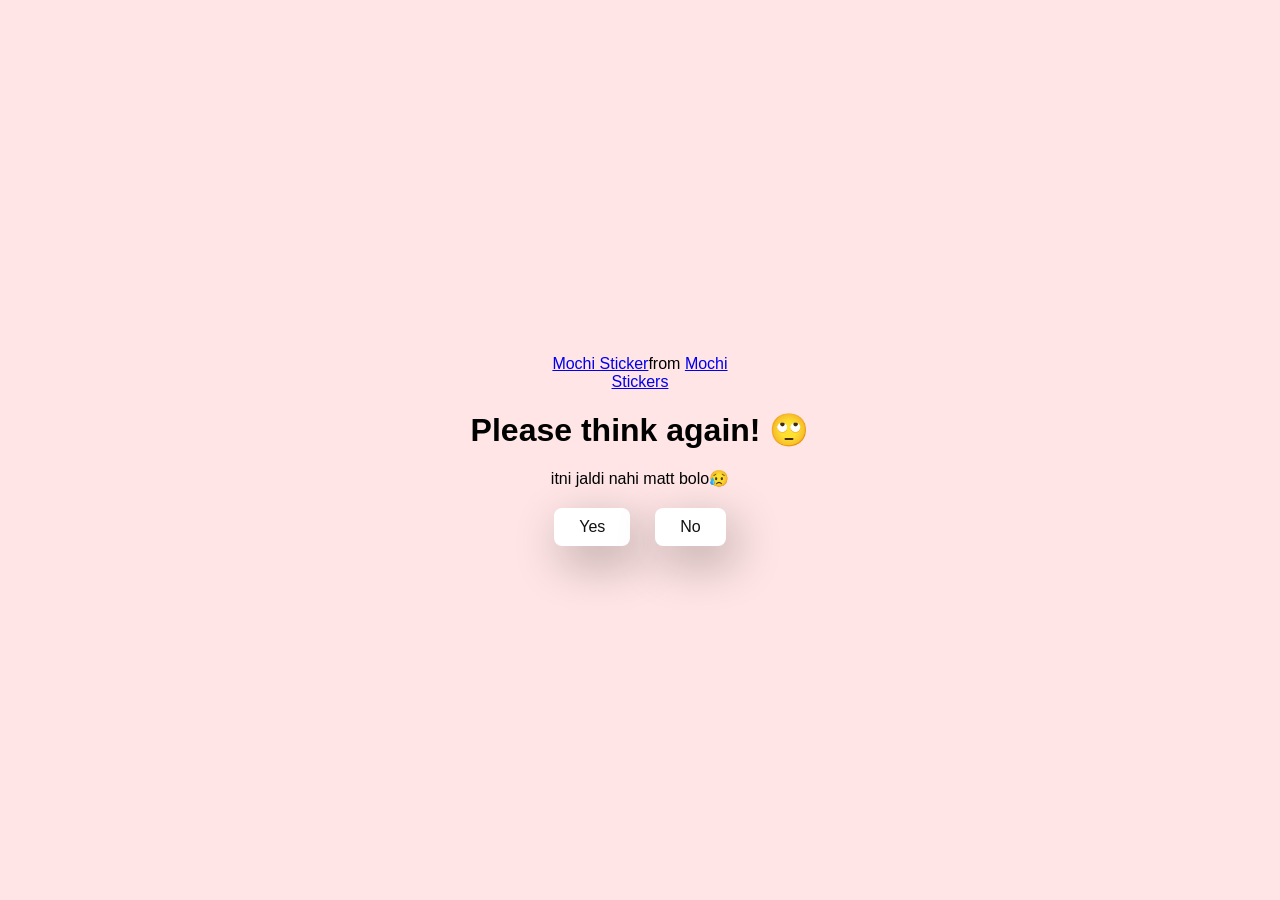
==== no1.html @ 81dd3039 "Update title in no1.html" ====
<!DOCTYPE html>
<html lang="en">
  <head>
    <meta charset="UTF-8" />
    <meta name="viewport" content="width=device-width, initial-scale=1.0" />
    <title>Why no..</title>

    <link rel="stylesheet" href="./style.css" />
  </head>
  <body>
    <div class="container">
      <div
        class="tenor-gif-embed"
        data-postid="22050818"
        data-share-method="host"
        data-aspect-ratio="1"
        data-width="100%"
      >
        <a href="https://tenor.com/view/mochi-gif-22050818">Mochi Sticker</a
        >from
        <a href="https://tenor.com/search/mochi-stickers">Mochi Stickers</a>
      </div>
      <script
        type="text/javascript"
        async
        src="https://tenor.com/embed.js"
      ></script>
      <h1>Please think again! 🙄</h1>
      <p>itni jaldi nahi matt bolo😥</p>

      <div class="btn">
        <a href="yes.html">Yes</a>
        <a href="no2.html">No</a>
      </div>
    </div>
  </body>
</html>
---- style.css ----
/* author - deepak tiwari */
* {
    margin: 0;
    padding: 0;
    box-sizing: border-box;
    font-family: sans-serif;
  }
  
  body {
    width: 100%;
    min-height: 100vh;
    display: flex;
    justify-content: center;
    align-items: center;
    background-color: #ffe5e5;
  }
  
  .container {
    display: flex;
    flex-direction: column;
    text-align: center;
    align-items: center;
    gap: 20px;
    max-width: 500px;
    margin: 20px;
  }
  
  .container .tenor-gif-embed {
    max-width: 200px;
  }
  
  .container .btn {
    display: flex;
    gap: 25px;
  }
  
  .btn a {
    text-decoration: none;
    color: #111;
    background: #fff;
    padding: 10px 25px;
    border-radius: 8px;
    box-shadow: 0.5rem 1rem 3rem hsl(0, 0%, 0%, 0.3);
  }
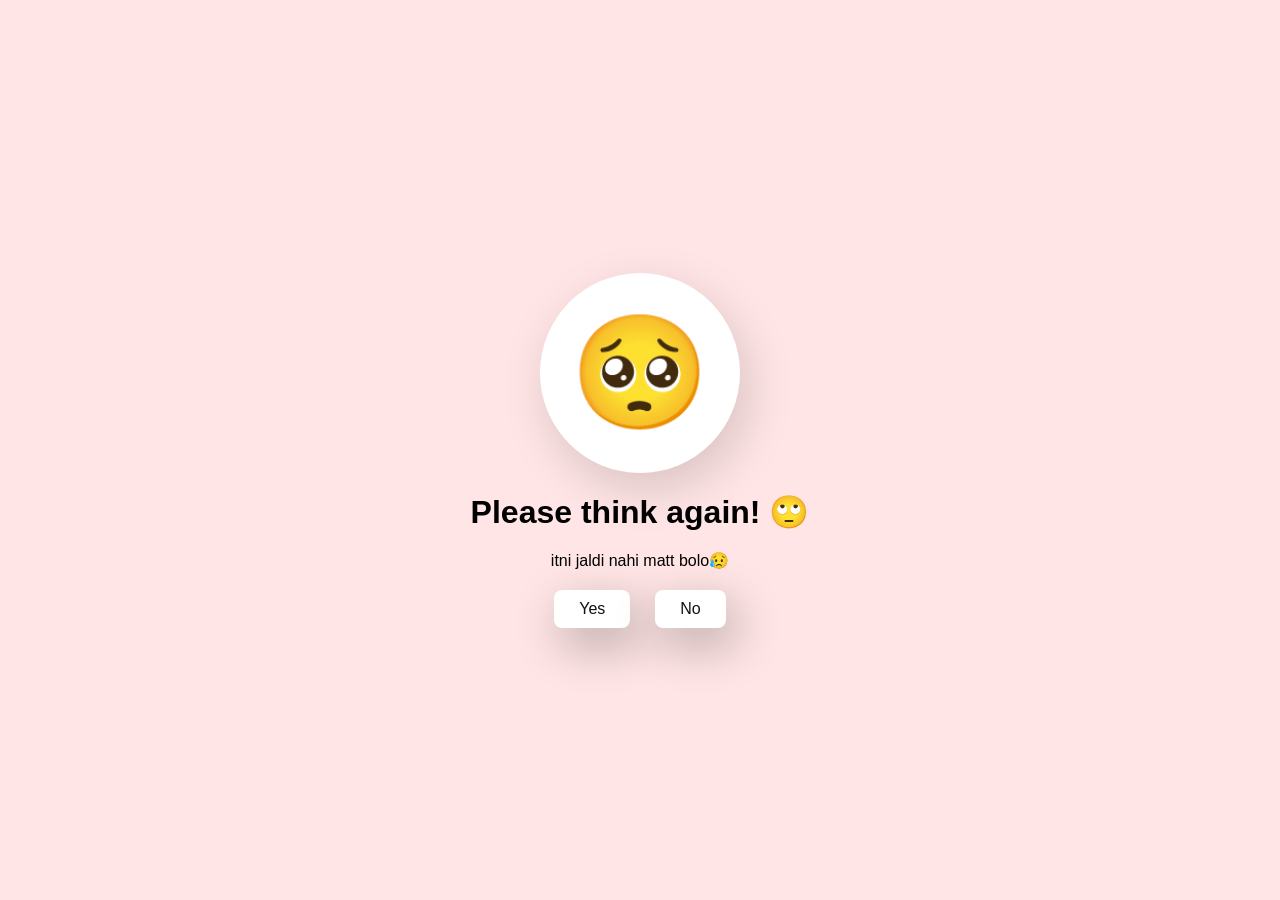
==== commit 594c58b8: "Remove slow Tenor embeds from initial page load" ====
--- a/no1.html
+++ b/no1.html
@@ -4,34 +4,17 @@
     <meta charset="UTF-8" />
     <meta name="viewport" content="width=device-width, initial-scale=1.0" />
     <title>Why no..</title>
-
     <link rel="stylesheet" href="./style.css" />
   </head>
   <body>
-    <div class="container">
-      <div
-        class="tenor-gif-embed"
-        data-postid="22050818"
-        data-share-method="host"
-        data-aspect-ratio="1"
-        data-width="100%"
-      >
-        <a href="https://tenor.com/view/mochi-gif-22050818">Mochi Sticker</a
-        >from
-        <a href="https://tenor.com/search/mochi-stickers">Mochi Stickers</a>
-      </div>
-      <script
-        type="text/javascript"
-        async
-        src="https://tenor.com/embed.js"
-      ></script>
+    <main class="container">
+      <div class="visual" role="img" aria-label="Cute animated heart">🥺</div>
       <h1>Please think again! 🙄</h1>
       <p>itni jaldi nahi matt bolo😥</p>
-
       <div class="btn">
         <a href="yes.html">Yes</a>
         <a href="no2.html">No</a>
       </div>
-    </div>
+    </main>
   </body>
 </html>
--- a/style.css
+++ b/style.css
@@ -1,44 +1,61 @@
-/* author - deepak tiwari */
+/* Keep the first render self-contained: no third-party embed or font requests. */
 * {
-    margin: 0;
-    padding: 0;
-    box-sizing: border-box;
-    font-family: sans-serif;
-  }
-  
-  body {
-    width: 100%;
-    min-height: 100vh;
-    display: flex;
-    justify-content: center;
-    align-items: center;
-    background-color: #ffe5e5;
-  }
-  
-  .container {
-    display: flex;
-    flex-direction: column;
-    text-align: center;
-    align-items: center;
-    gap: 20px;
-    max-width: 500px;
-    margin: 20px;
-  }
-  
-  .container .tenor-gif-embed {
-    max-width: 200px;
-  }
-  
-  .container .btn {
-    display: flex;
-    gap: 25px;
-  }
-  
-  .btn a {
-    text-decoration: none;
-    color: #111;
-    background: #fff;
-    padding: 10px 25px;
-    border-radius: 8px;
-    box-shadow: 0.5rem 1rem 3rem hsl(0, 0%, 0%, 0.3);
-  }+  margin: 0;
+  padding: 0;
+  box-sizing: border-box;
+  font-family: sans-serif;
+}
+
+body {
+  width: 100%;
+  min-height: 100vh;
+  display: flex;
+  justify-content: center;
+  align-items: center;
+  background-color: #ffe5e5;
+}
+
+.container {
+  display: flex;
+  flex-direction: column;
+  text-align: center;
+  align-items: center;
+  gap: 20px;
+  max-width: 500px;
+  margin: 20px;
+}
+
+.visual {
+  width: 200px;
+  height: 200px;
+  display: grid;
+  place-items: center;
+  border-radius: 50%;
+  background: #fff;
+  font-size: 7rem;
+  line-height: 1;
+  box-shadow: 0.5rem 1rem 3rem hsl(0 0% 0% / 0.15);
+  animation: pulse 1.8s ease-in-out infinite;
+}
+
+@keyframes pulse {
+  50% { transform: scale(1.06); }
+}
+
+.container .btn {
+  display: flex;
+  gap: 25px;
+}
+
+.btn a {
+  text-decoration: none;
+  color: #111;
+  background: #fff;
+  padding: 10px 25px;
+  border-radius: 8px;
+  box-shadow: 0.5rem 1rem 3rem hsl(0 0% 0% / 0.3);
+}
+
+@media (prefers-reduced-motion: reduce) {
+  .visual { animation: none; }
+}
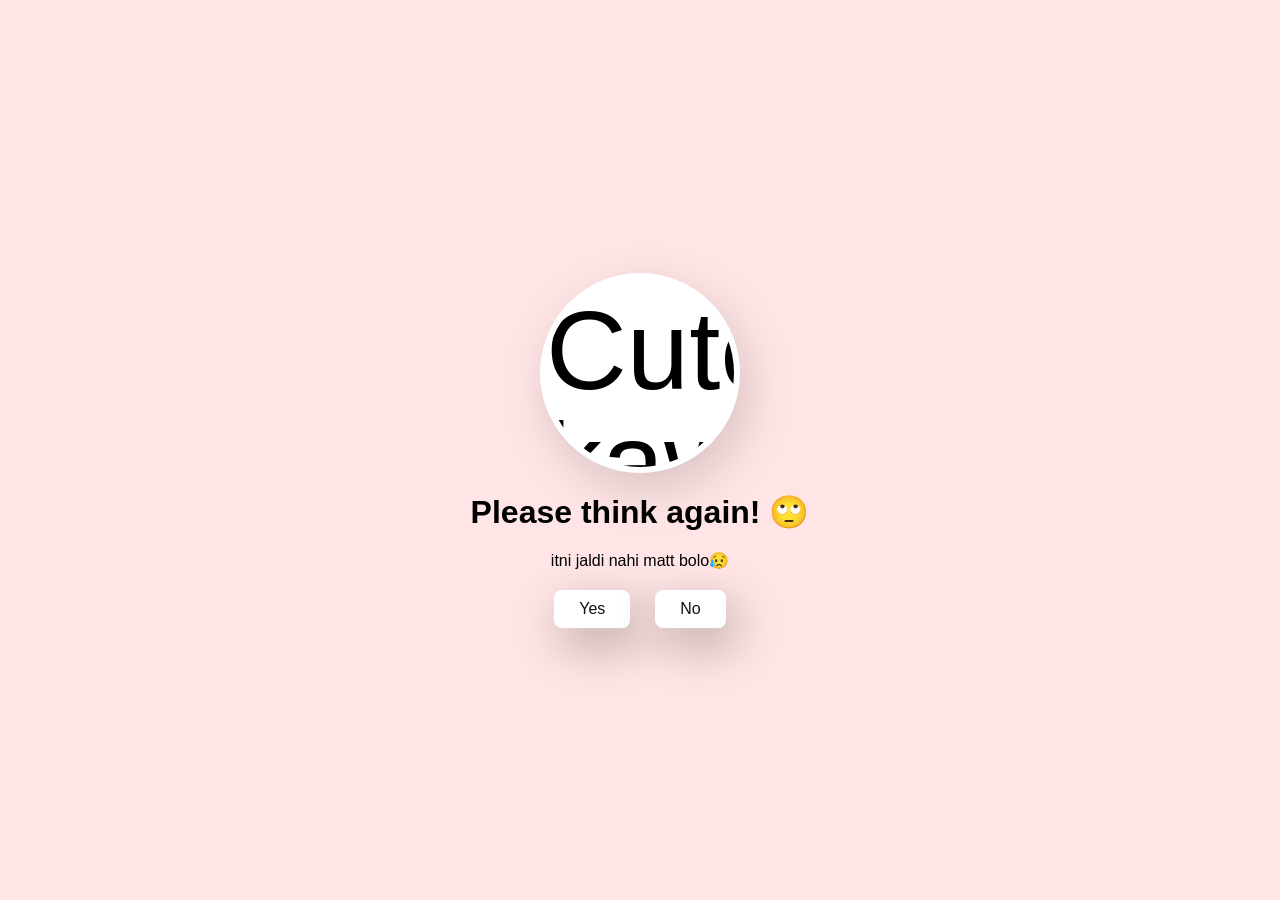
==== commit 5fba51f9: "Add page-specific cute kawaii GIFs and accessible styling to every screen." ====
--- a/no1.html
+++ b/no1.html
@@ -8,7 +8,11 @@
   </head>
   <body>
     <main class="container">
-      <div class="visual" role="img" aria-label="Cute animated heart">🥺</div>
+      <img
+        class="visual visual-gif"
+        src="https://media.giphy.com/media/26BRv0ThflsHCqDrG/giphy.gif"
+        alt="Cute kawaii character making a pleading face"
+      />
       <h1>Please think again! 🙄</h1>
       <p>itni jaldi nahi matt bolo😥</p>
       <div class="btn">
--- a/style.css
+++ b/style.css
@@ -38,6 +38,11 @@
   animation: pulse 1.8s ease-in-out infinite;
 }
 
+.visual-gif {
+  object-fit: cover;
+  border: 6px solid #fff;
+}
+
 @keyframes pulse {
   50% { transform: scale(1.06); }
 }
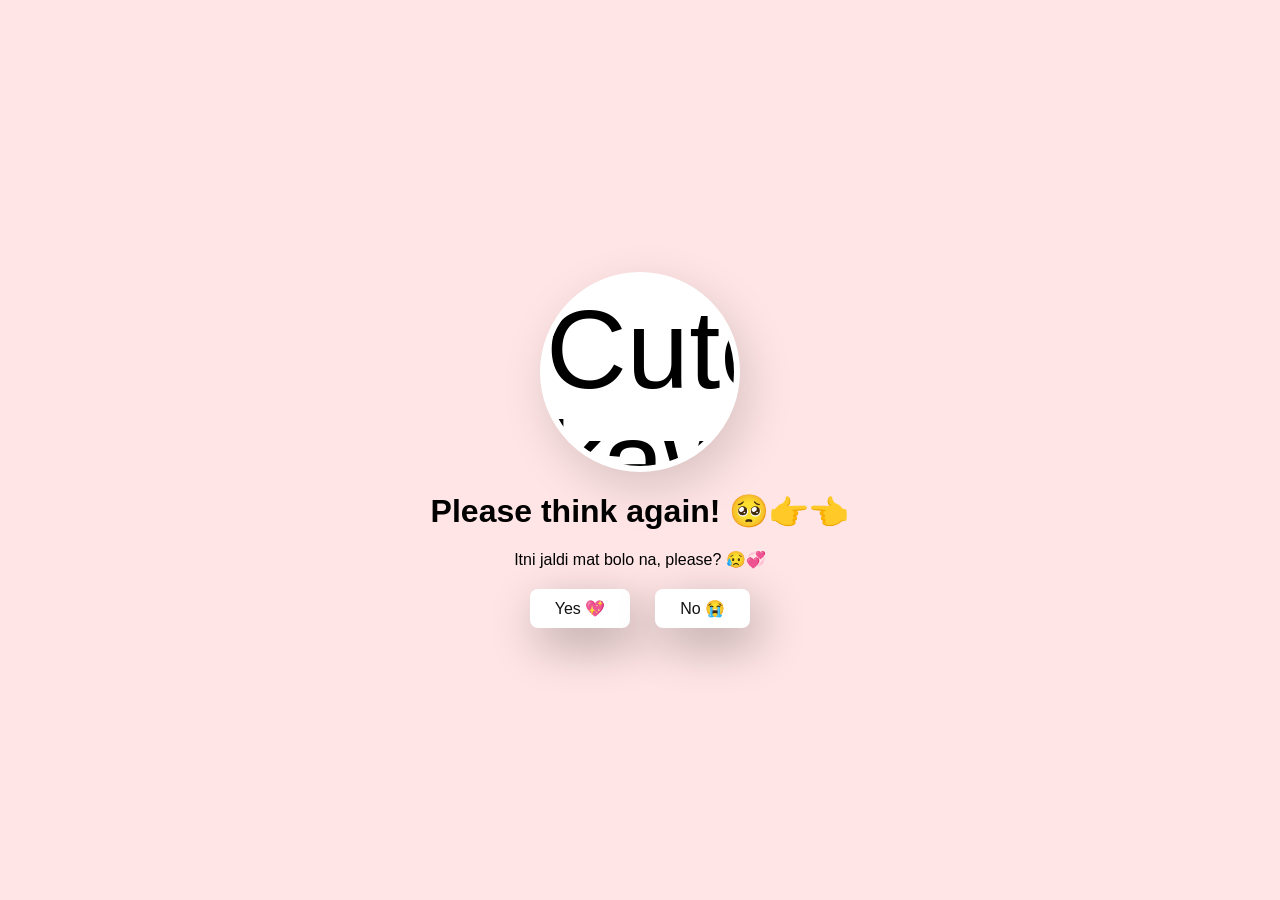
==== commit 310450c1: "Make the question and no-step GIFs cute and kawaii themed consistently" ====
--- a/no1.html
+++ b/no1.html
@@ -11,13 +11,13 @@
       <img
         class="visual visual-gif"
         src="https://media.giphy.com/media/26BRv0ThflsHCqDrG/giphy.gif"
-        alt="Cute kawaii character making a pleading face"
+        alt="Cute kawaii character shyly asking you to reconsider"
       />
-      <h1>Please think again! 🙄</h1>
-      <p>itni jaldi nahi matt bolo😥</p>
+      <h1>Please think again! 🥺👉👈</h1>
+      <p>Itni jaldi mat bolo na, please? 😥💞</p>
       <div class="btn">
-        <a href="yes.html">Yes</a>
-        <a href="no2.html">No</a>
+        <a href="yes.html">Yes 💖</a>
+        <a href="no2.html">No 😭</a>
       </div>
     </main>
   </body>
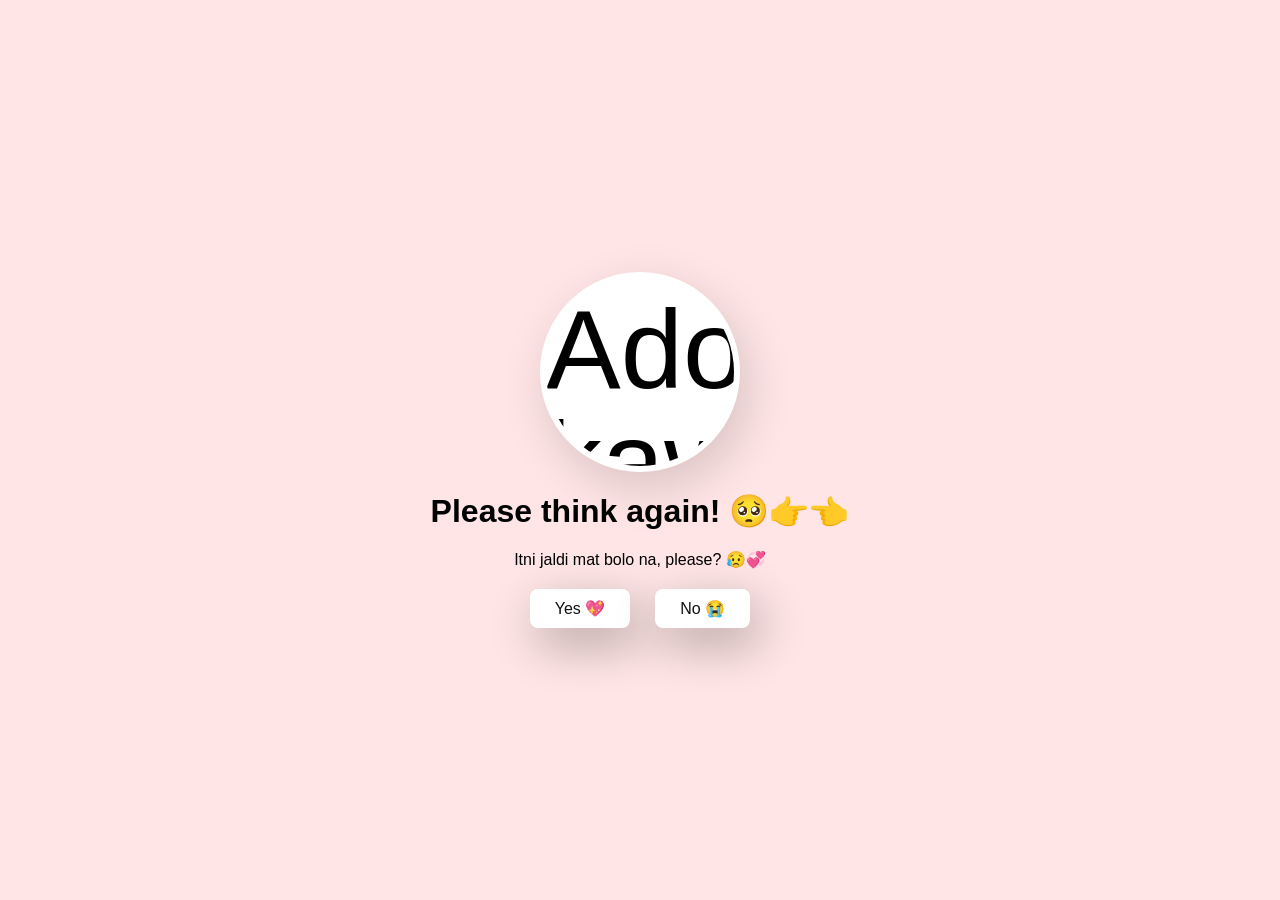
==== commit 94ca0674: "Use matching cute kawaii GIFs on the first two pages" ====
--- a/no1.html
+++ b/no1.html
@@ -10,8 +10,8 @@
     <main class="container">
       <img
         class="visual visual-gif"
-        src="https://media.giphy.com/media/26BRv0ThflsHCqDrG/giphy.gif"
-        alt="Cute kawaii character shyly asking you to reconsider"
+        src="https://media.giphy.com/media/3o6wrvdHFbwBrUFgow/giphy.gif"
+        alt="Adorable kawaii character shyly pleading for a yes"
       />
       <h1>Please think again! 🥺👉👈</h1>
       <p>Itni jaldi mat bolo na, please? 😥💞</p>
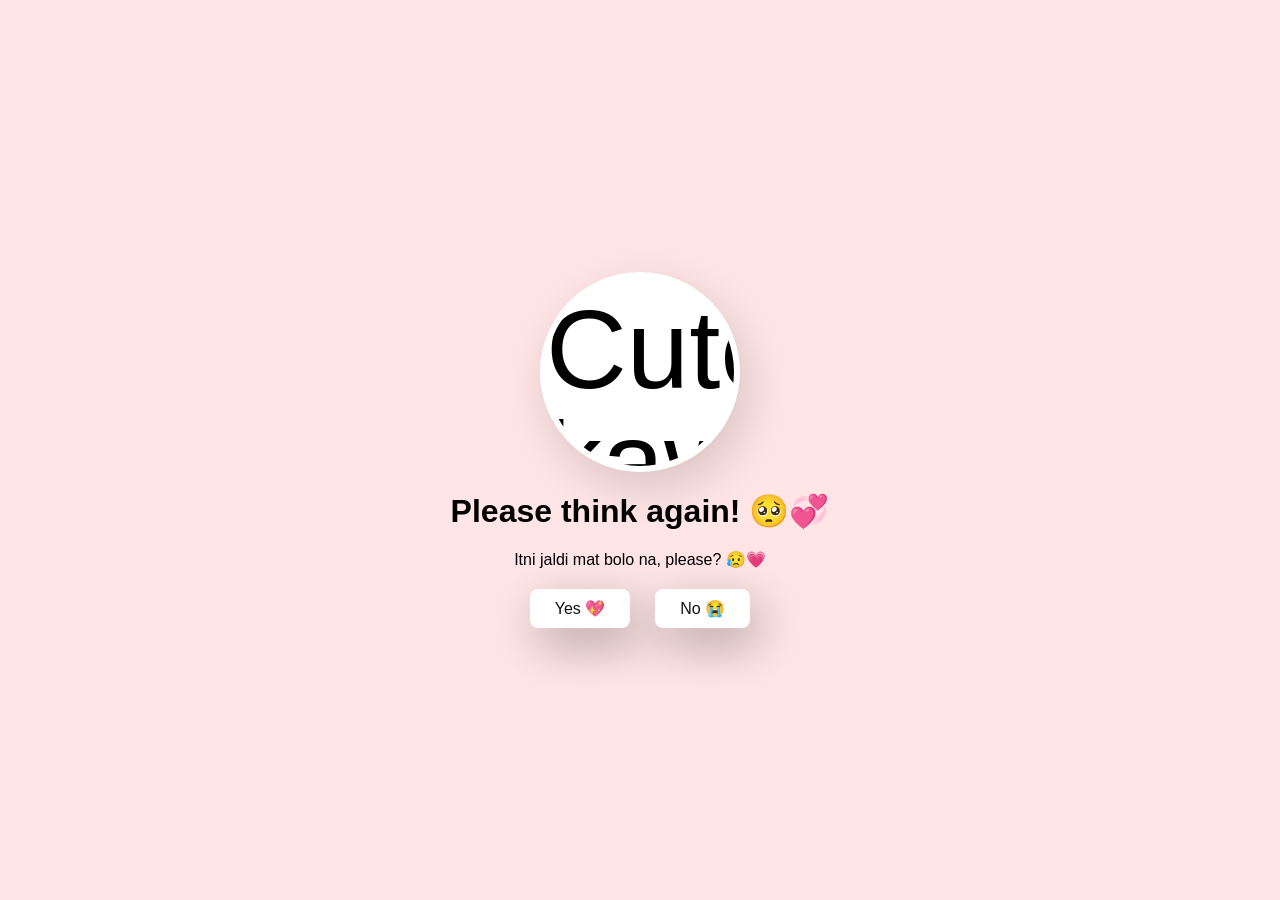
==== commit 2056a3be: "Make no1.html match the cute romantic context and tone of the page" ====
--- a/no1.html
+++ b/no1.html
@@ -10,11 +10,11 @@
     <main class="container">
       <img
         class="visual visual-gif"
-        src="https://media.giphy.com/media/3o6wrvdHFbwBrUFgow/giphy.gif"
-        alt="Adorable kawaii character shyly pleading for a yes"
+        src="https://media.giphy.com/media/3o7aD2saalBwwftBIY/giphy.gif"
+        alt="Cute kawaii character shyly pleading for a yes"
       />
-      <h1>Please think again! 🥺👉👈</h1>
-      <p>Itni jaldi mat bolo na, please? 😥💞</p>
+      <h1>Please think again! 🥺💞</h1>
+      <p>Itni jaldi mat bolo na, please? 😥💗</p>
       <div class="btn">
         <a href="yes.html">Yes 💖</a>
         <a href="no2.html">No 😭</a>
